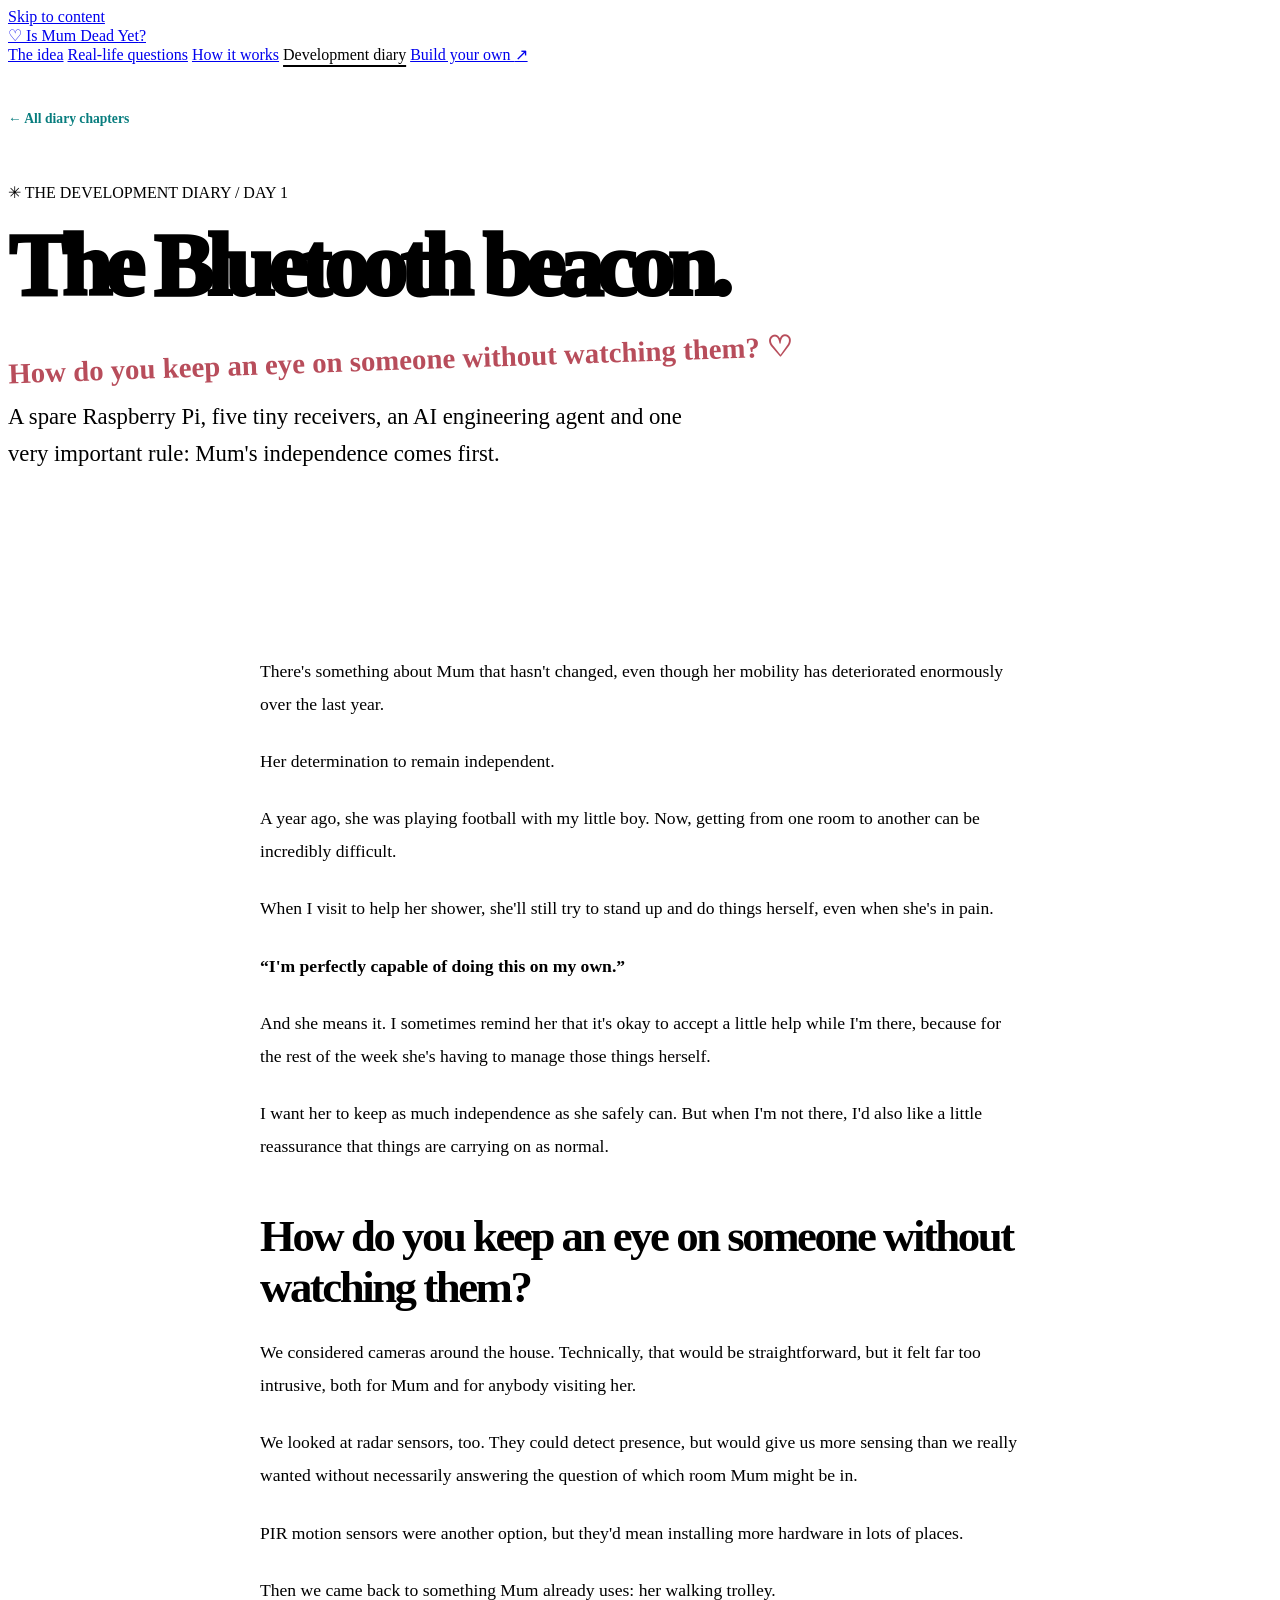
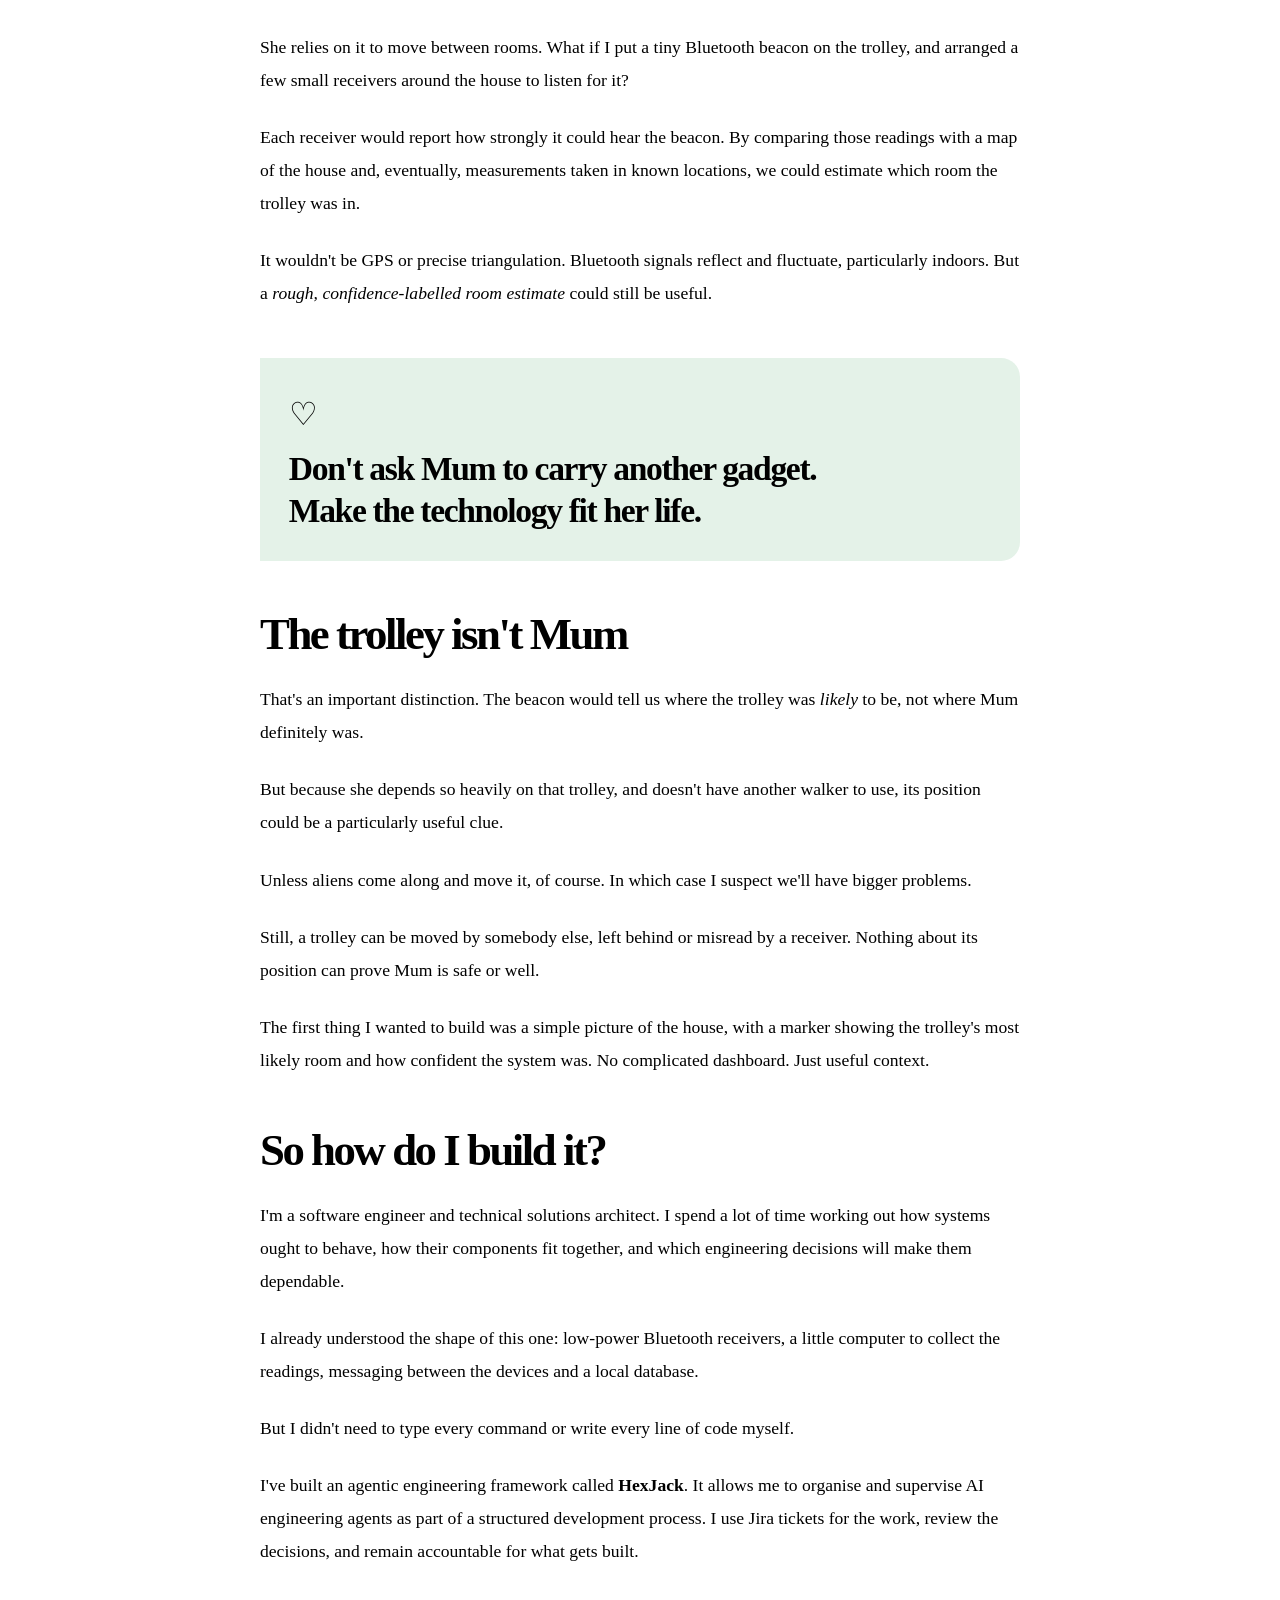
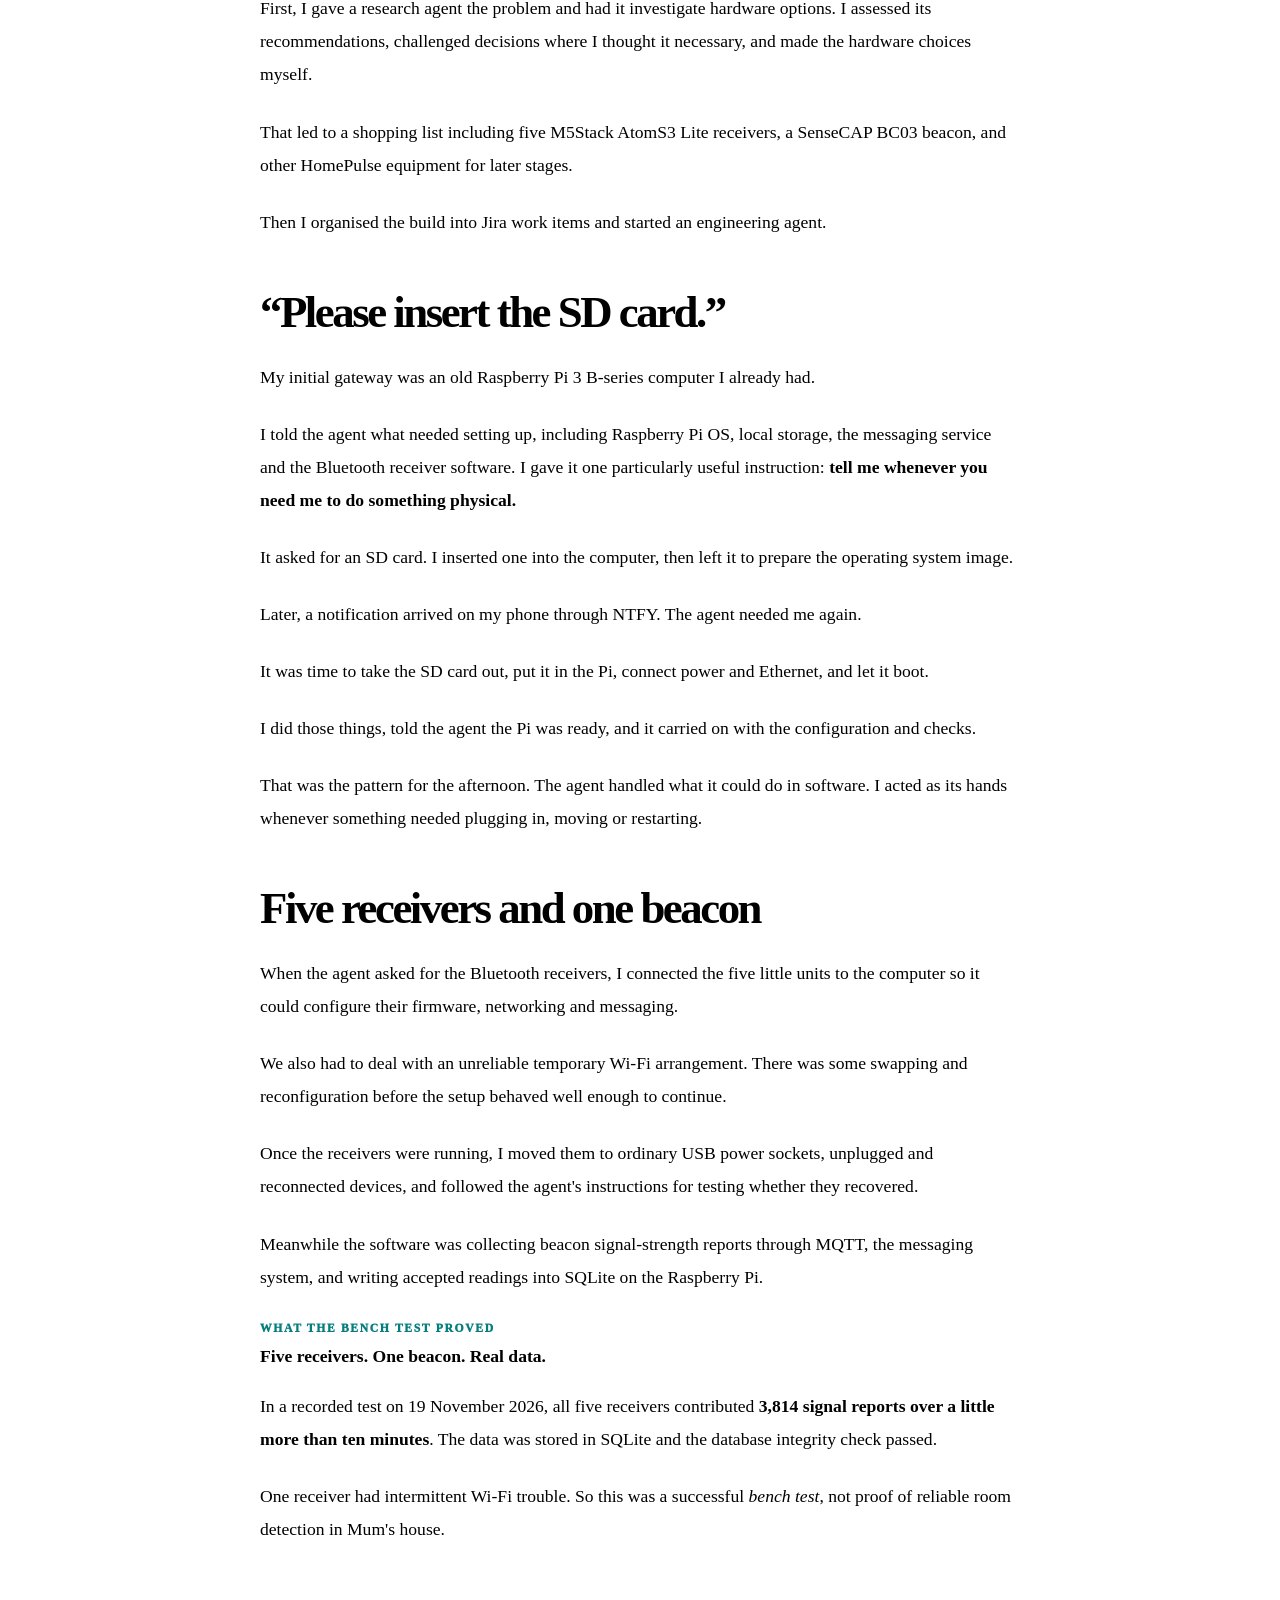
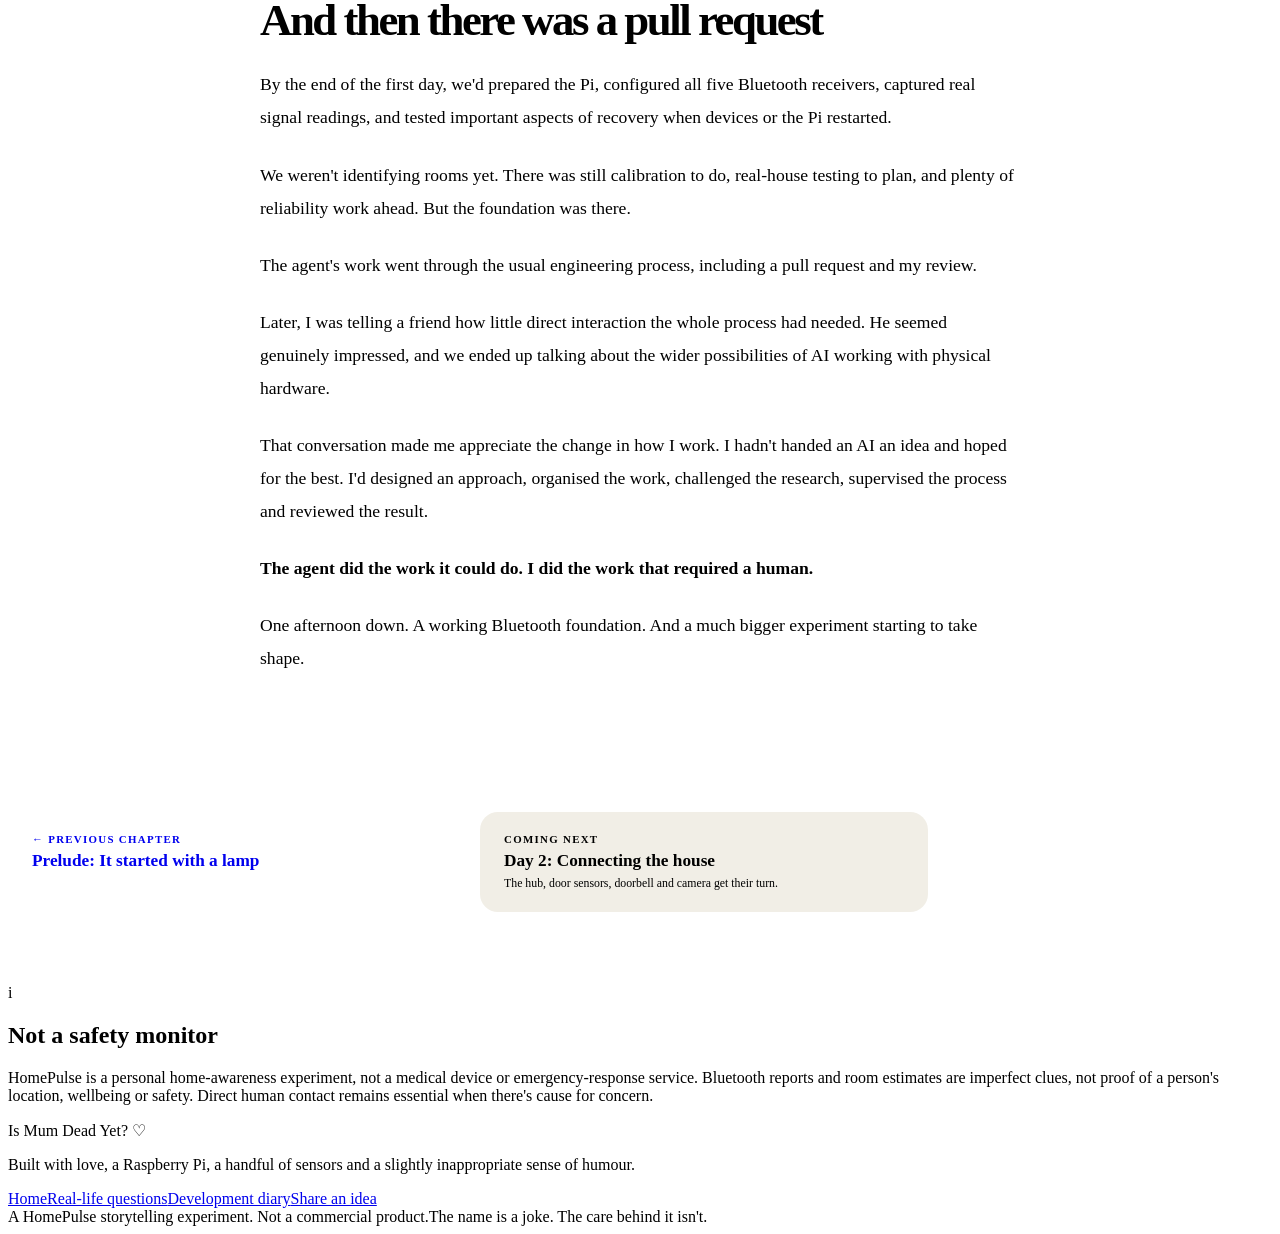
==== diary-day-1.html @ 17aeee11 "Publish Day 1 Bluetooth beacon development diary chapter" ====
<!doctype html>
<html lang="en-GB">
<head>
  <meta charset="utf-8">
  <meta name="viewport" content="width=device-width, initial-scale=1">
  <meta name="theme-color" content="#fff9ed">
  <meta name="description" content="Day 1 of the HomePulse development diary: choosing Bluetooth to respect Mum's independence, and using AI agents to bring five receivers and a Raspberry Pi to life.">
  <meta property="og:type" content="article">
  <meta property="og:title" content="Day 1: The Bluetooth beacon | Is Mum Dead Yet?">
  <meta property="og:description" content="From a trolley beacon and a spare Raspberry Pi to five receivers sharing real readings in one afternoon.">
  <link rel="icon" type="image/svg+xml" href="assets/favicon.svg">
  <link rel="stylesheet" href="styles.css">
  <link rel="stylesheet" href="questions.css">
  <link rel="stylesheet" href="diary.css">
  <title>Day 1: The Bluetooth beacon | Is Mum Dead Yet?</title>
</head>
<body>
  <a class="skip-link" href="#main">Skip to content</a>
  <header class="site-header"><div class="shell header-inner">
    <a class="wordmark" href="index.html" aria-label="Is Mum Dead Yet? home"><span class="pulse-mark" aria-hidden="true">♡</span> <span>Is Mum Dead Yet<span class="accent">?</span></span></a>
    <nav class="nav" aria-label="Main navigation">
      <a href="index.html#idea">The idea</a>
      <a href="questions.html">Real-life questions</a>
      <a href="index.html#how-it-works">How it works</a>
      <a href="diary.html" aria-current="page">Development diary</a>
      <a class="nav-pill" href="index.html#build">Build your own <span aria-hidden="true">↗</span></a>
    </nav>
  </div></header>
  <main id="main">
    <article>
      <header class="diary-article-hero"><div class="shell">
        <a class="diary-back" href="diary.html">← All diary chapters</a>
        <div class="eyebrow"><span class="sparkle" aria-hidden="true">✳</span> THE DEVELOPMENT DIARY / DAY 1</div>
        <h1>The Bluetooth <span>beacon.</span></h1>
        <p class="diary-handwritten handwritten">How do you keep an eye on someone without watching them? ♡</p>
        <p class="diary-article-lead">A spare Raspberry Pi, five tiny receivers, an AI engineering agent and one very important rule: Mum's independence comes first.</p>
      </div></header>

      <div class="diary-prose">
        <p>There's something about Mum that hasn't changed, even though her mobility has deteriorated enormously over the last year.</p>
        <p>Her determination to remain independent.</p>
        <p>A year ago, she was playing football with my little boy. Now, getting from one room to another can be incredibly difficult.</p>
        <p>When I visit to help her shower, she'll still try to stand up and do things herself, even when she's in pain.</p>
        <p><strong>“I'm perfectly capable of doing this on my own.”</strong></p>
        <p>And she means it. I sometimes remind her that it's okay to accept a little help while I'm there, because for the rest of the week she's having to manage those things herself.</p>
        <p>I want her to keep as much independence as she safely can. But when I'm not there, I'd also like a little reassurance that things are carrying on as normal.</p>

        <h2>How do you keep an eye on someone without watching them?</h2>
        <p>We considered cameras around the house. Technically, that would be straightforward, but it felt far too intrusive, both for Mum and for anybody visiting her.</p>
        <p>We looked at radar sensors, too. They could detect presence, but would give us more sensing than we really wanted without necessarily answering the question of which room Mum might be in.</p>
        <p>PIR motion sensors were another option, but they'd mean installing more hardware in lots of places.</p>
        <p>Then we came back to something Mum already uses: her walking trolley.</p>
        <p>She relies on it to move between rooms. What if I put a tiny Bluetooth beacon on the trolley, and arranged a few small receivers around the house to listen for it?</p>
        <p>Each receiver would report how strongly it could hear the beacon. By comparing those readings with a map of the house and, eventually, measurements taken in known locations, we could estimate which room the trolley was in.</p>
        <p>It wouldn't be GPS or precise triangulation. Bluetooth signals reflect and fluctuate, particularly indoors. But a <em>rough, confidence-labelled room estimate</em> could still be useful.</p>

        <aside class="diary-pullquote"><span aria-hidden="true">♡</span><p>Don't ask Mum to carry another gadget.<br><strong>Make the technology fit her life.</strong></p></aside>

        <h2>The trolley isn't Mum</h2>
        <p>That's an important distinction. The beacon would tell us where the trolley was <em>likely</em> to be, not where Mum definitely was.</p>
        <p>But because she depends so heavily on that trolley, and doesn't have another walker to use, its position could be a particularly useful clue.</p>
        <p>Unless aliens come along and move it, of course. In which case I suspect we'll have bigger problems.</p>
        <p>Still, a trolley can be moved by somebody else, left behind or misread by a receiver. Nothing about its position can prove Mum is safe or well.</p>
        <p>The first thing I wanted to build was a simple picture of the house, with a marker showing the trolley's most likely room and how confident the system was. No complicated dashboard. Just useful context.</p>

        <h2>So how do I build it?</h2>
        <p>I'm a software engineer and technical solutions architect. I spend a lot of time working out how systems ought to behave, how their components fit together, and which engineering decisions will make them dependable.</p>
        <p>I already understood the shape of this one: low-power Bluetooth receivers, a little computer to collect the readings, messaging between the devices and a local database.</p>
        <p>But I didn't need to type every command or write every line of code myself.</p>
        <p>I've built an agentic engineering framework called <strong>HexJack</strong>. It allows me to organise and supervise AI engineering agents as part of a structured development process. I use Jira tickets for the work, review the decisions, and remain accountable for what gets built.</p>
        <p>First, I gave a research agent the problem and had it investigate hardware options. I assessed its recommendations, challenged decisions where I thought it necessary, and made the hardware choices myself.</p>
        <p>That led to a shopping list including five M5Stack AtomS3 Lite receivers, a SenseCAP BC03 beacon, and other HomePulse equipment for later stages.</p>
        <p>Then I organised the build into Jira work items and started an engineering agent.</p>

        <h2>“Please insert the SD card.”</h2>
        <p>My initial gateway was an old Raspberry Pi 3 B-series computer I already had.</p>
        <p>I told the agent what needed setting up, including Raspberry Pi OS, local storage, the messaging service and the Bluetooth receiver software. I gave it one particularly useful instruction: <strong>tell me whenever you need me to do something physical.</strong></p>
        <p>It asked for an SD card. I inserted one into the computer, then left it to prepare the operating system image.</p>
        <p>Later, a notification arrived on my phone through NTFY. The agent needed me again.</p>
        <p>It was time to take the SD card out, put it in the Pi, connect power and Ethernet, and let it boot.</p>
        <p>I did those things, told the agent the Pi was ready, and it carried on with the configuration and checks.</p>
        <p>That was the pattern for the afternoon. The agent handled what it could do in software. I acted as its hands whenever something needed plugging in, moving or restarting.</p>

        <h2>Five receivers and one beacon</h2>
        <p>When the agent asked for the Bluetooth receivers, I connected the five little units to the computer so it could configure their firmware, networking and messaging.</p>
        <p>We also had to deal with an unreliable temporary Wi-Fi arrangement. There was some swapping and reconfiguration before the setup behaved well enough to continue.</p>
        <p>Once the receivers were running, I moved them to ordinary USB power sockets, unplugged and reconnected devices, and followed the agent's instructions for testing whether they recovered.</p>
        <p>Meanwhile the software was collecting beacon signal-strength reports through MQTT, the messaging system, and writing accepted readings into SQLite on the Raspberry Pi.</p>

        <aside class="diary-milestone" aria-label="Day 1 bench result">
          <span class="diary-chapter">WHAT THE BENCH TEST PROVED</span>
          <strong>Five receivers. One beacon. Real data.</strong>
          <p>In a recorded test on 19 November 2026, all five receivers contributed <strong>3,814 signal reports over a little more than ten minutes</strong>. The data was stored in SQLite and the database integrity check passed.</p>
          <p>One receiver had intermittent Wi-Fi trouble. So this was a successful <em>bench test</em>, not proof of reliable room detection in Mum's house.</p>
        </aside>

        <h2>And then there was a pull request</h2>
        <p>By the end of the first day, we'd prepared the Pi, configured all five Bluetooth receivers, captured real signal readings, and tested important aspects of recovery when devices or the Pi restarted.</p>
        <p>We weren't identifying rooms yet. There was still calibration to do, real-house testing to plan, and plenty of reliability work ahead. But the foundation was there.</p>
        <p>The agent's work went through the usual engineering process, including a pull request and my review.</p>
        <p>Later, I was telling a friend how little direct interaction the whole process had needed. He seemed genuinely impressed, and we ended up talking about the wider possibilities of AI working with physical hardware.</p>
        <p>That conversation made me appreciate the change in how I work. I hadn't handed an AI an idea and hoped for the best. I'd designed an approach, organised the work, challenged the research, supervised the process and reviewed the result.</p>
        <p><strong>The agent did the work it could do. I did the work that required a human.</strong></p>
        <p>One afternoon down. A working Bluetooth foundation. And a much bigger experiment starting to take shape.</p>
      </div>

      <nav class="diary-chapter-nav shell" aria-label="Diary chapter navigation">
        <a class="diary-chapter-link" href="diary-prelude.html"><span>← PREVIOUS CHAPTER</span><strong>Prelude: It started with a lamp</strong></a>
        <div class="diary-chapter-soon"><span>COMING NEXT</span><strong>Day 2: Connecting the house</strong><small>The hub, door sensors, doorbell and camera get their turn.</small></div>
      </nav>
    </article>
    <section class="section disclaimer-section"><div class="shell disclaimer"><div class="disclaimer-icon" aria-hidden="true">i</div><div><h2>Not a safety monitor</h2><p>HomePulse is a personal home-awareness experiment, not a medical device or emergency-response service. Bluetooth reports and room estimates are imperfect clues, not proof of a person's location, wellbeing or safety. Direct human contact remains essential when there's cause for concern.</p></div></div></section>
  </main>
  <footer class="footer"><div class="shell footer-grid">
    <div><div class="footer-title">Is Mum Dead Yet<span>?</span> <span aria-hidden="true">♡</span></div><p>Built with love, a Raspberry Pi, a handful of sensors and a slightly inappropriate sense of humour.</p></div>
    <div class="footer-links"><a href="index.html">Home</a><a href="questions.html">Real-life questions</a><a href="diary.html">Development diary</a><a href="https://github.com/is-mum-dead-yet/is-mum-dead-yet.github.io/issues">Share an idea</a></div>
  </div><div class="shell footer-bottom"><span>A HomePulse storytelling experiment. Not a commercial product.</span><span>The name is a joke. The care behind it isn't.</span></div></footer>
</body>
</html>
---- diary.css ----
/* Development diary: companion styling in the existing HomePulse palette. */
.nav [aria-current="page"]{color:var(--teal);text-decoration:underline;text-decoration-thickness:2px;text-underline-offset:5px}
.diary-hero{background:radial-gradient(circle at 82% 30%,#fce0d8 0,transparent 42%),var(--cream);padding:95px 0 100px}
.diary-hero-grid{display:grid;grid-template-columns:minmax(0,1.4fr) minmax(240px,.6fr);gap:clamp(2rem,5vw,5rem);align-items:center}
.diary-hero h1,.diary-article-hero h1{font-size:clamp(3.3rem,7vw,6.6rem);line-height:1;letter-spacing:-.075em;margin:1.2rem 0 1.4rem;font-weight:1000}
.diary-hero h1 span,.diary-article-hero h1 span{color:var(--red)}
.diary-handwritten{color:#b84d5b;font-weight:800;font-size:clamp(1.18rem,2.5vw,1.8rem);transform:rotate(-2deg);margin-bottom:1.6rem}
.diary-hero p:not(.diary-handwritten){max-width:790px}
.diary-lead{font-size:1.17rem;line-height:1.7}
.diary-hero-note{padding:2.8rem 2.1rem;border-radius:34px;background:#e5f3e7;border:3px solid var(--navy);box-shadow:11px 13px 0 #c8ddcb;transform:rotate(3deg);text-align:center}
.diary-hero-note>span{display:block;color:var(--red);font-size:4rem;line-height:1}
.diary-hero-note strong{display:block;font-size:clamp(1.5rem,2.4vw,2.15rem);letter-spacing:-.045em;line-height:1.15;margin:1rem 0}
.diary-hero-note small{font-size:.83rem;color:var(--muted)}
.diary-index{background:var(--paper)}
.diary-index-grid{display:grid;grid-template-columns:minmax(250px,.8fr) minmax(0,1.2fr);gap:clamp(2rem,6vw,6rem)}
.diary-index-grid h2{font-size:clamp(2.5rem,4vw,4.1rem)}
.diary-index-grid h2 em,.diary-closing h2 em{color:var(--teal)}
.diary-index-grid>div:first-child p{color:var(--muted)}
.diary-timeline ol{list-style:none;padding:0;margin:0 0 1rem;border-left:3px dashed #b6dcd3}
.diary-entry{position:relative;margin:0 0 1.4rem 1.5rem}
.diary-entry:before{content:"";position:absolute;left:-2.23rem;top:1.8rem;border:5px solid var(--paper);background:var(--red);height:15px;width:15px;border-radius:50%}
.diary-entry>a,.diary-entry>div{display:block;text-decoration:none;padding:1.9rem 2rem;border:2px solid #e8e5dc;border-radius:22px;background:white;box-shadow:6px 7px 0 #daeae2}
.diary-entry>a:hover,.diary-entry>a:focus-visible{border-color:var(--teal);box-shadow:7px 8px 0 #bee4dc}
.diary-chapter{display:block;color:#087d7e;font-size:.73rem;letter-spacing:.14em;font-weight:950}
.diary-entry h3{font-size:1.7rem;letter-spacing:-.045em;margin:.5rem 0;line-height:1.2}
.diary-entry h3 span{font-size:1.15rem;color:var(--red)}
.diary-entry p{font-size:.91rem;color:var(--muted);margin:0}
.diary-read{display:inline-block;margin-top:1.3rem;font-weight:850;color:#087d7e;font-size:.83rem}
.diary-upcoming{opacity:.77}
.diary-upcoming:before{background:#a8bac2}
.diary-coming{font-size:.62rem;letter-spacing:.09em;margin-left:.55rem;color:var(--muted);background:#edf0ec;border-radius:50px;padding:.24rem .45rem}
.diary-footnote{font-size:.78rem;color:var(--muted)}
.diary-closing{background:#e5f1ea;text-align:center}
.diary-closing-inner{max-width:790px}
.diary-closing h2{font-size:clamp(2.25rem,4.5vw,4rem)}
.diary-closing p{margin-bottom:2rem}
.diary-article-hero{background:radial-gradient(circle at 80% 45%,#fbe2d7 0,transparent 48%),var(--cream);padding:45px 0 78px}
.diary-article-hero>.shell{max-width:940px}
.diary-back{display:inline-block;color:#087d7e;font-size:.85rem;font-weight:850;margin:0 0 3.5rem;text-decoration:none}
.diary-back:hover{text-decoration:underline}
.diary-article-hero h1{max-width:850px;margin-bottom:1.45rem}
.diary-article-lead{font-size:clamp(1.15rem,2vw,1.42rem);line-height:1.6;max-width:690px}
.diary-prose{max-width:760px;margin:0 auto;padding:65px 25px 25px;font-size:1.1rem;line-height:1.88}
.diary-prose p{margin-bottom:1.5rem}
.diary-prose h2{font-size:clamp(1.9rem,3.5vw,3rem);letter-spacing:-.055em;line-height:1.15;margin:3rem 0 1.4rem}
.diary-pullquote{background:#e4f2e8;border-left:6px solid var(--teal);padding:1.65rem 1.8rem;margin:3rem 0;border-radius:0 19px 19px 0}
.diary-pullquote>span{font-size:2rem;color:var(--red)}
.diary-pullquote p{font-size:clamp(1.4rem,3vw,2.1rem);font-weight:800;line-height:1.25;letter-spacing:-.04em;margin:.2rem 0}
.diary-chapter-nav{display:flex;justify-content:space-between;gap:1.5rem;max-width:920px;padding:2.5rem 0 4.5rem;margin-top:3rem;border-top:1px solid var(--line)}
.diary-chapter-link,.diary-chapter-soon{flex:1;display:flex;flex-direction:column;gap:.35rem;border-radius:18px;padding:1.3rem 1.5rem}
.diary-chapter-link{border:2px solid var(--teal);text-decoration:none}
.diary-chapter-link:hover,.diary-chapter-link:focus-visible{background:#e4f3e8}
.diary-chapter-soon{background:#f1eee6;color:var(--muted)}
.diary-chapter-link span,.diary-chapter-soon span{font-size:.68rem;font-weight:900;letter-spacing:.12em}
.diary-chapter-link strong,.diary-chapter-soon strong{font-size:1.08rem}
.diary-chapter-soon small{font-size:.74rem}
@media(max-width:900px){.diary-hero-grid,.diary-index-grid{grid-template-columns:1fr}.diary-hero-note{max-width:400px;transform:rotate(1deg)}}
@media(max-width:640px){.diary-hero{padding:60px 0 72px}.diary-hero h1,.diary-article-hero h1{font-size:clamp(3rem,11vw,4.7rem)}.diary-hero-note{padding:2rem}.diary-entry>a,.diary-entry>div{padding:1.45rem}.diary-entry h3{font-size:1.4rem}.diary-article-hero{padding:28px 0 58px}.diary-back{margin-bottom:2.3rem}.diary-prose{font-size:1rem;padding-top:40px}.diary-chapter-nav{flex-direction:column;padding-bottom:3.2rem}}
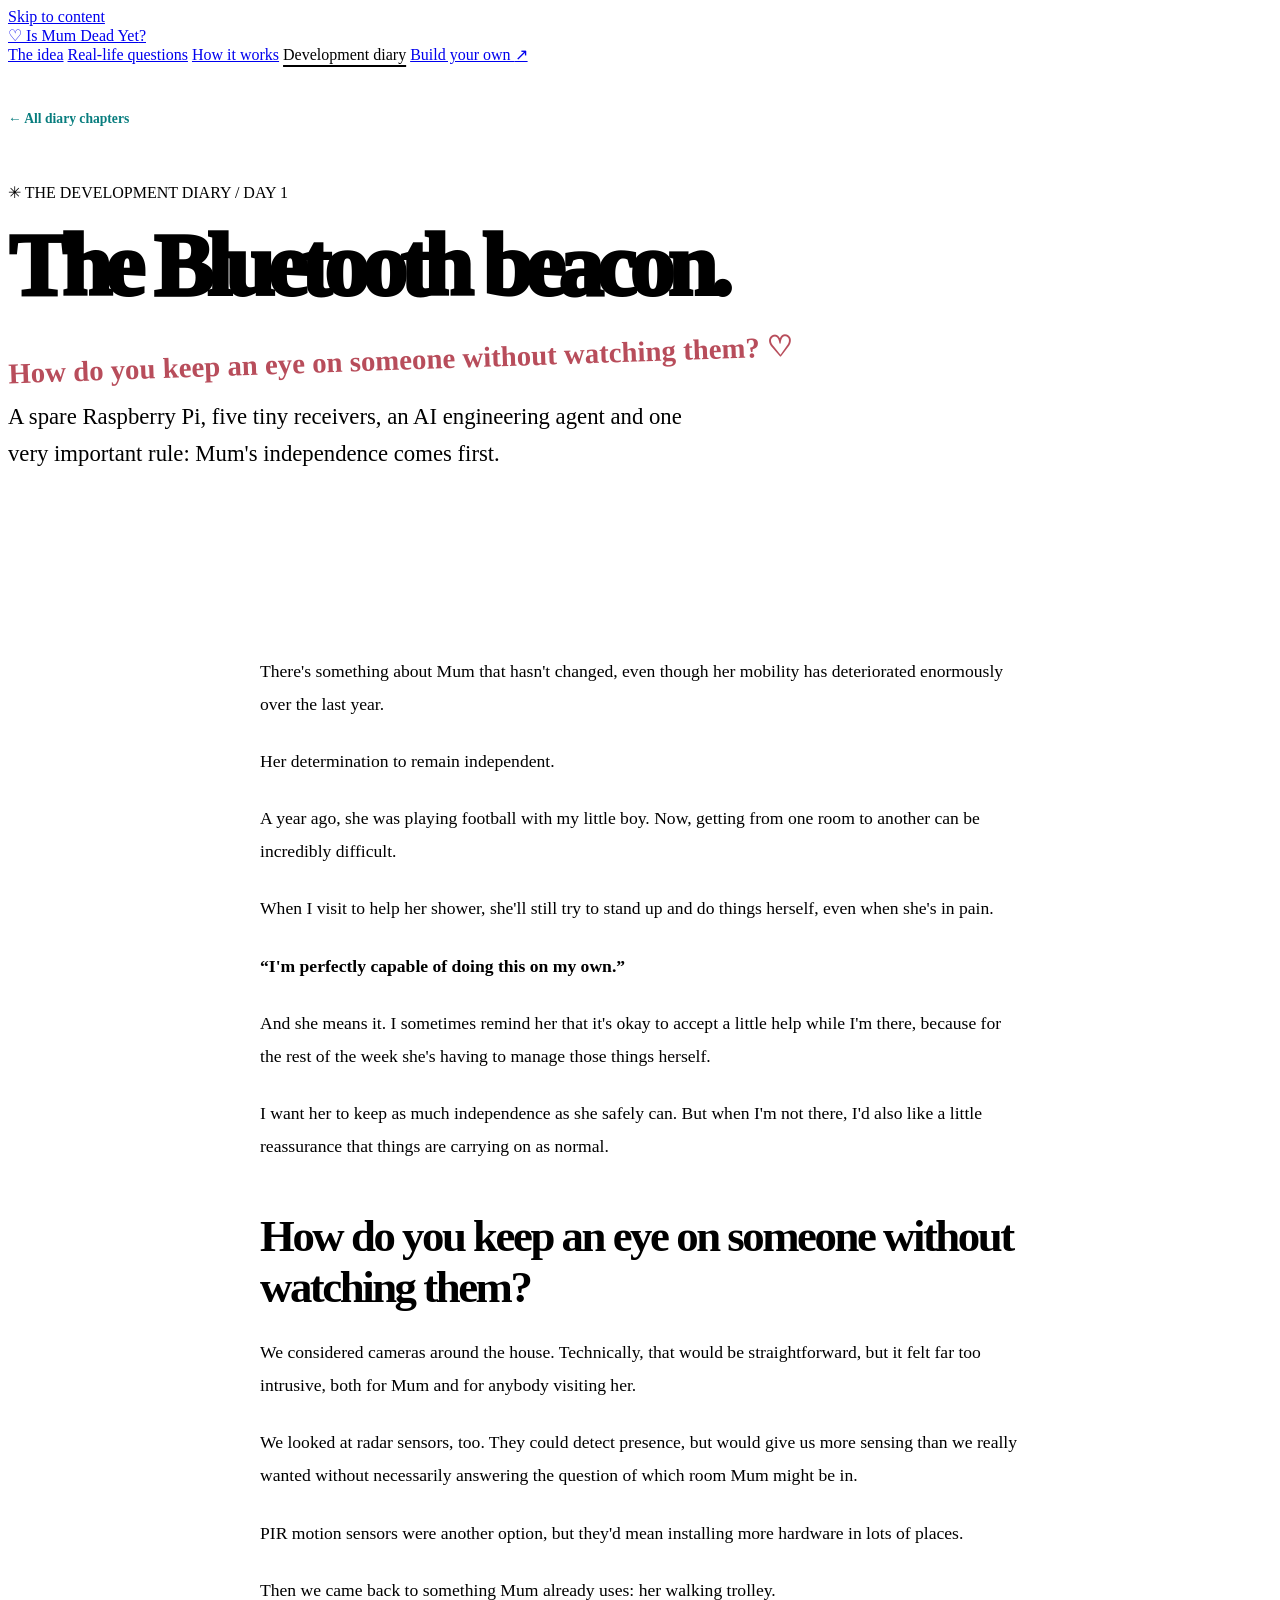
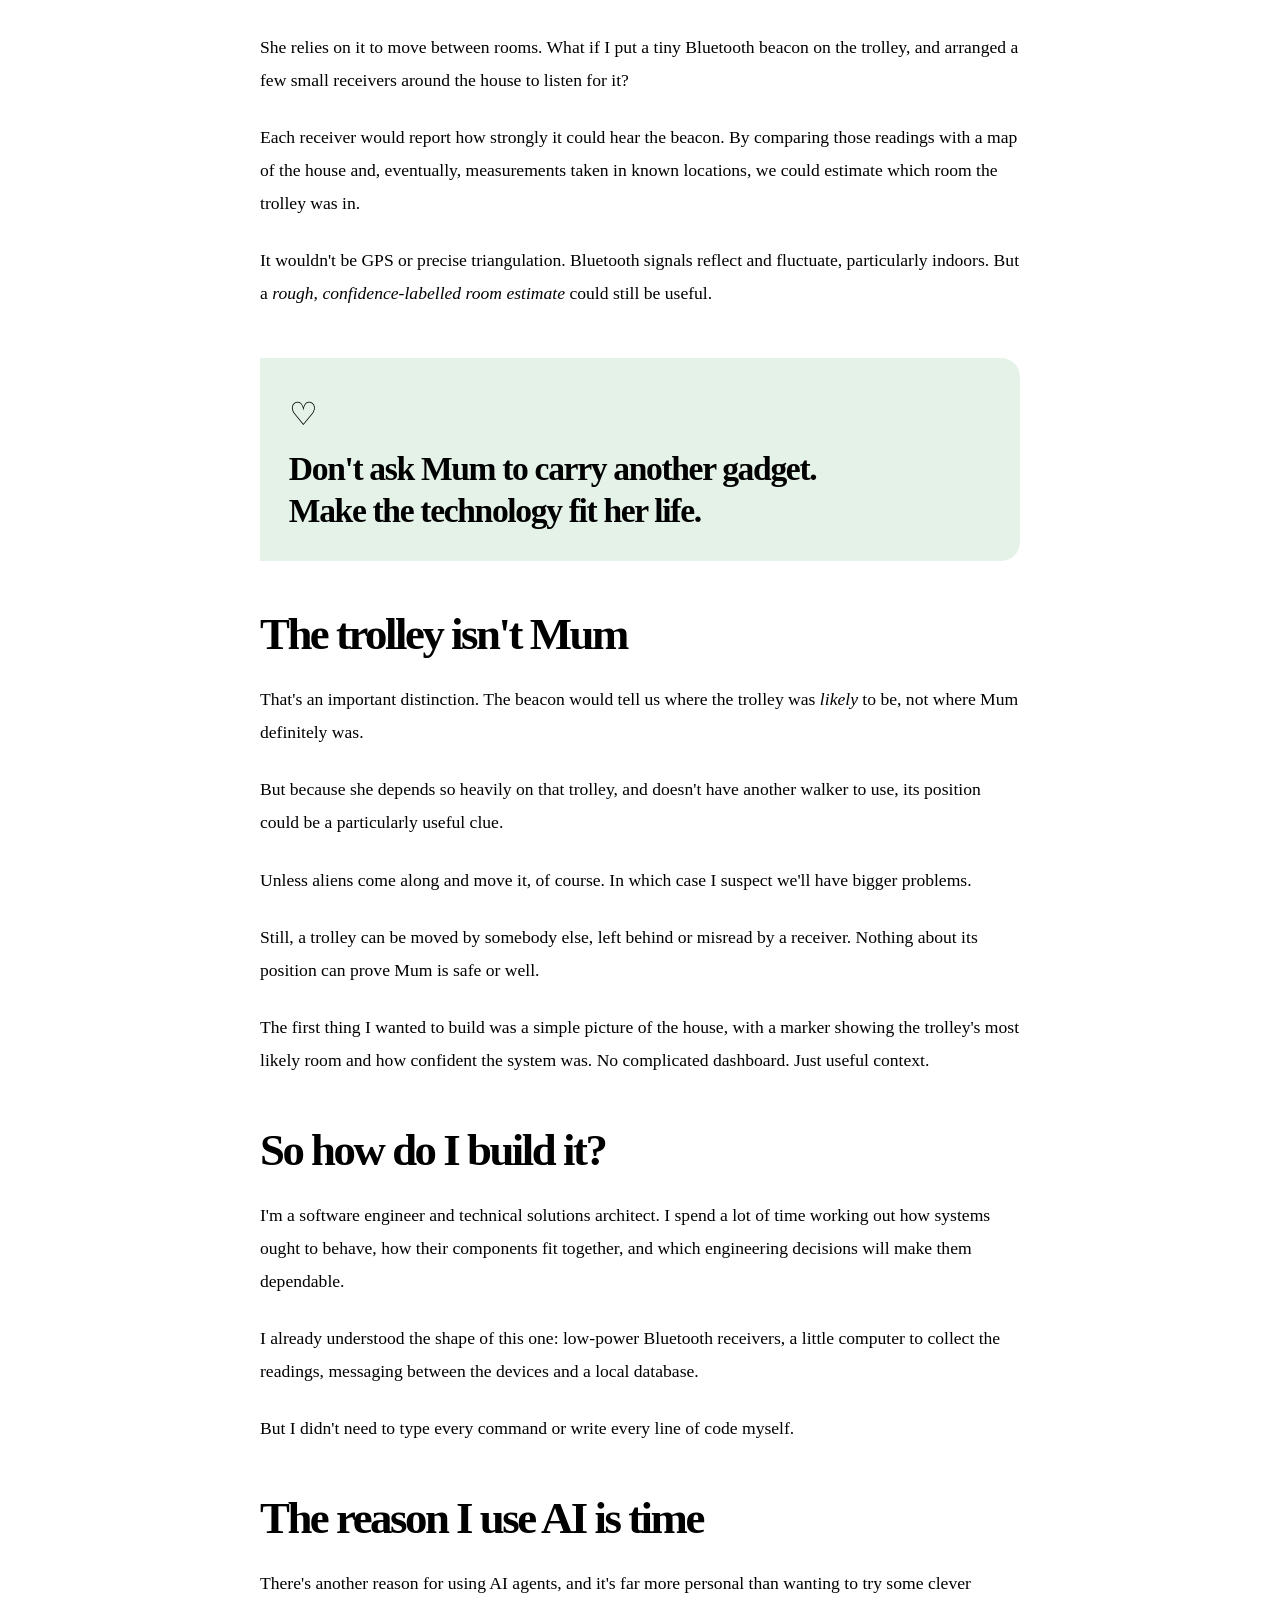
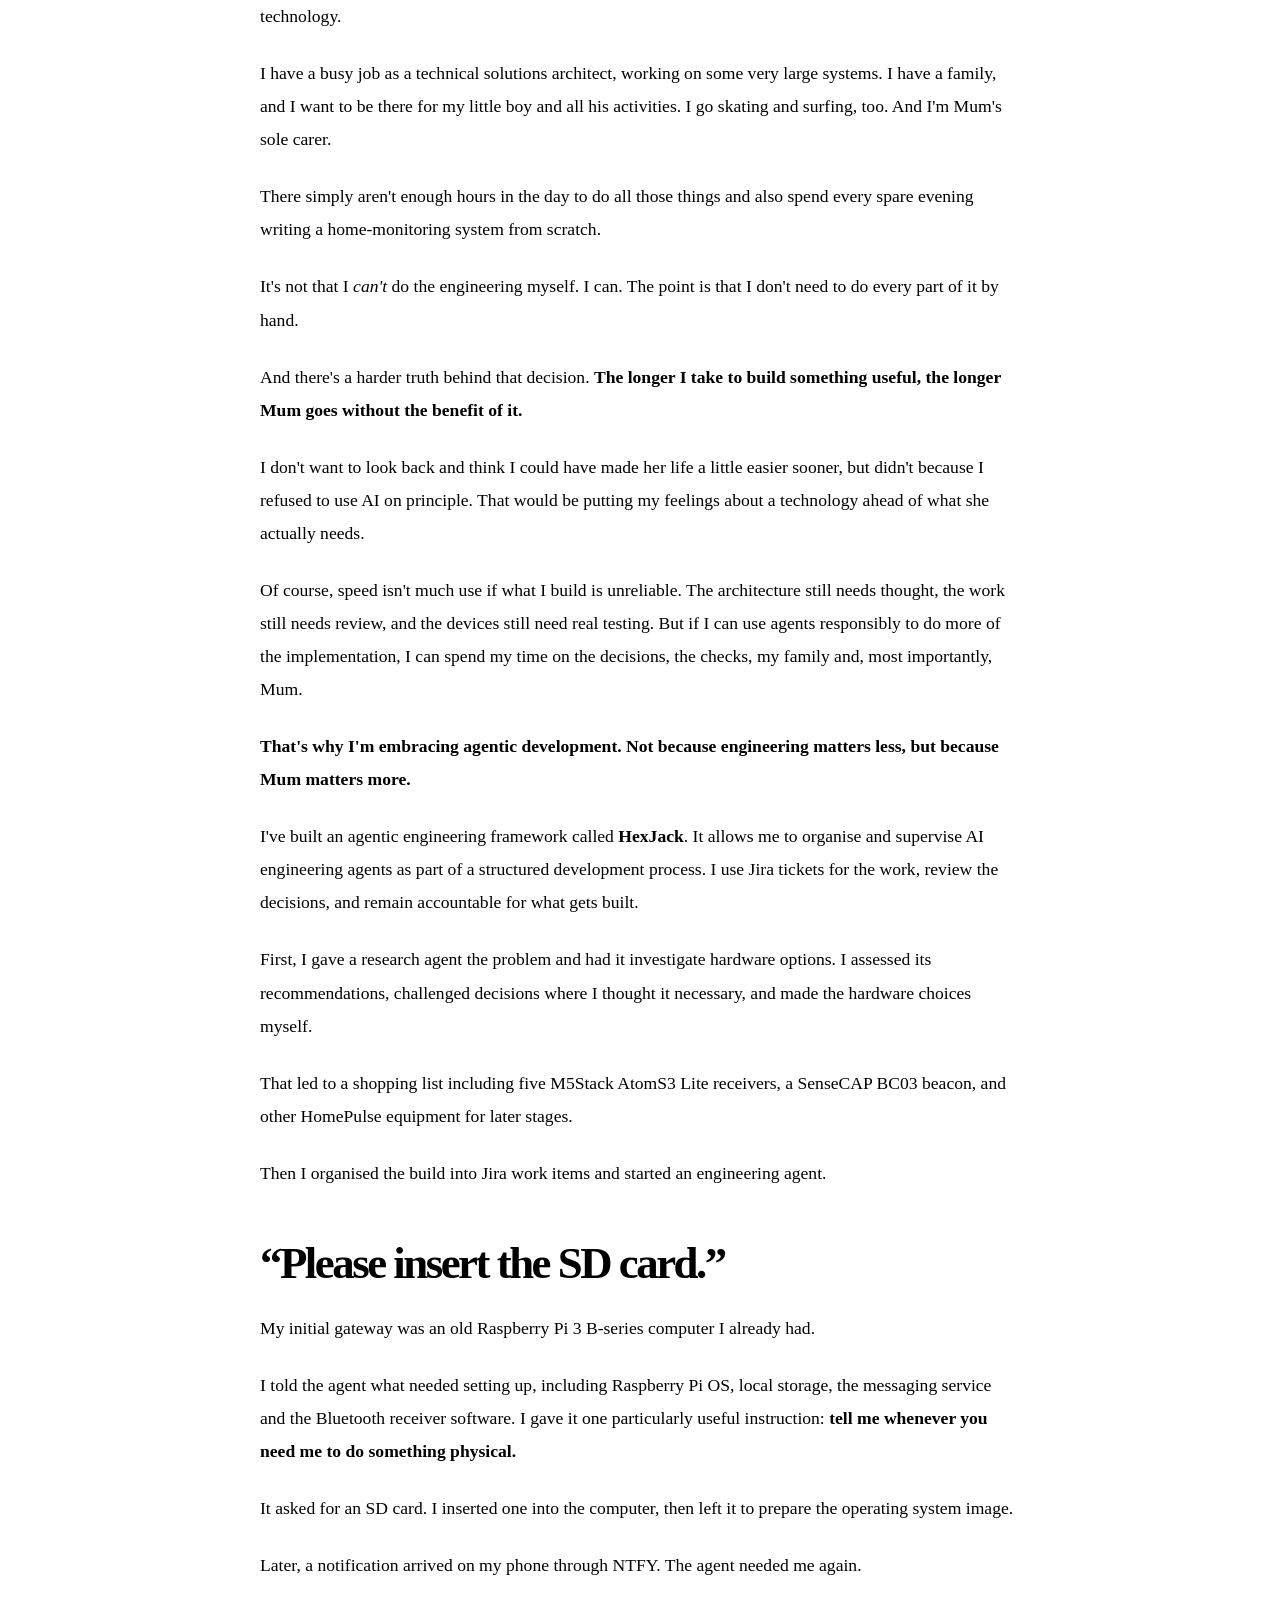
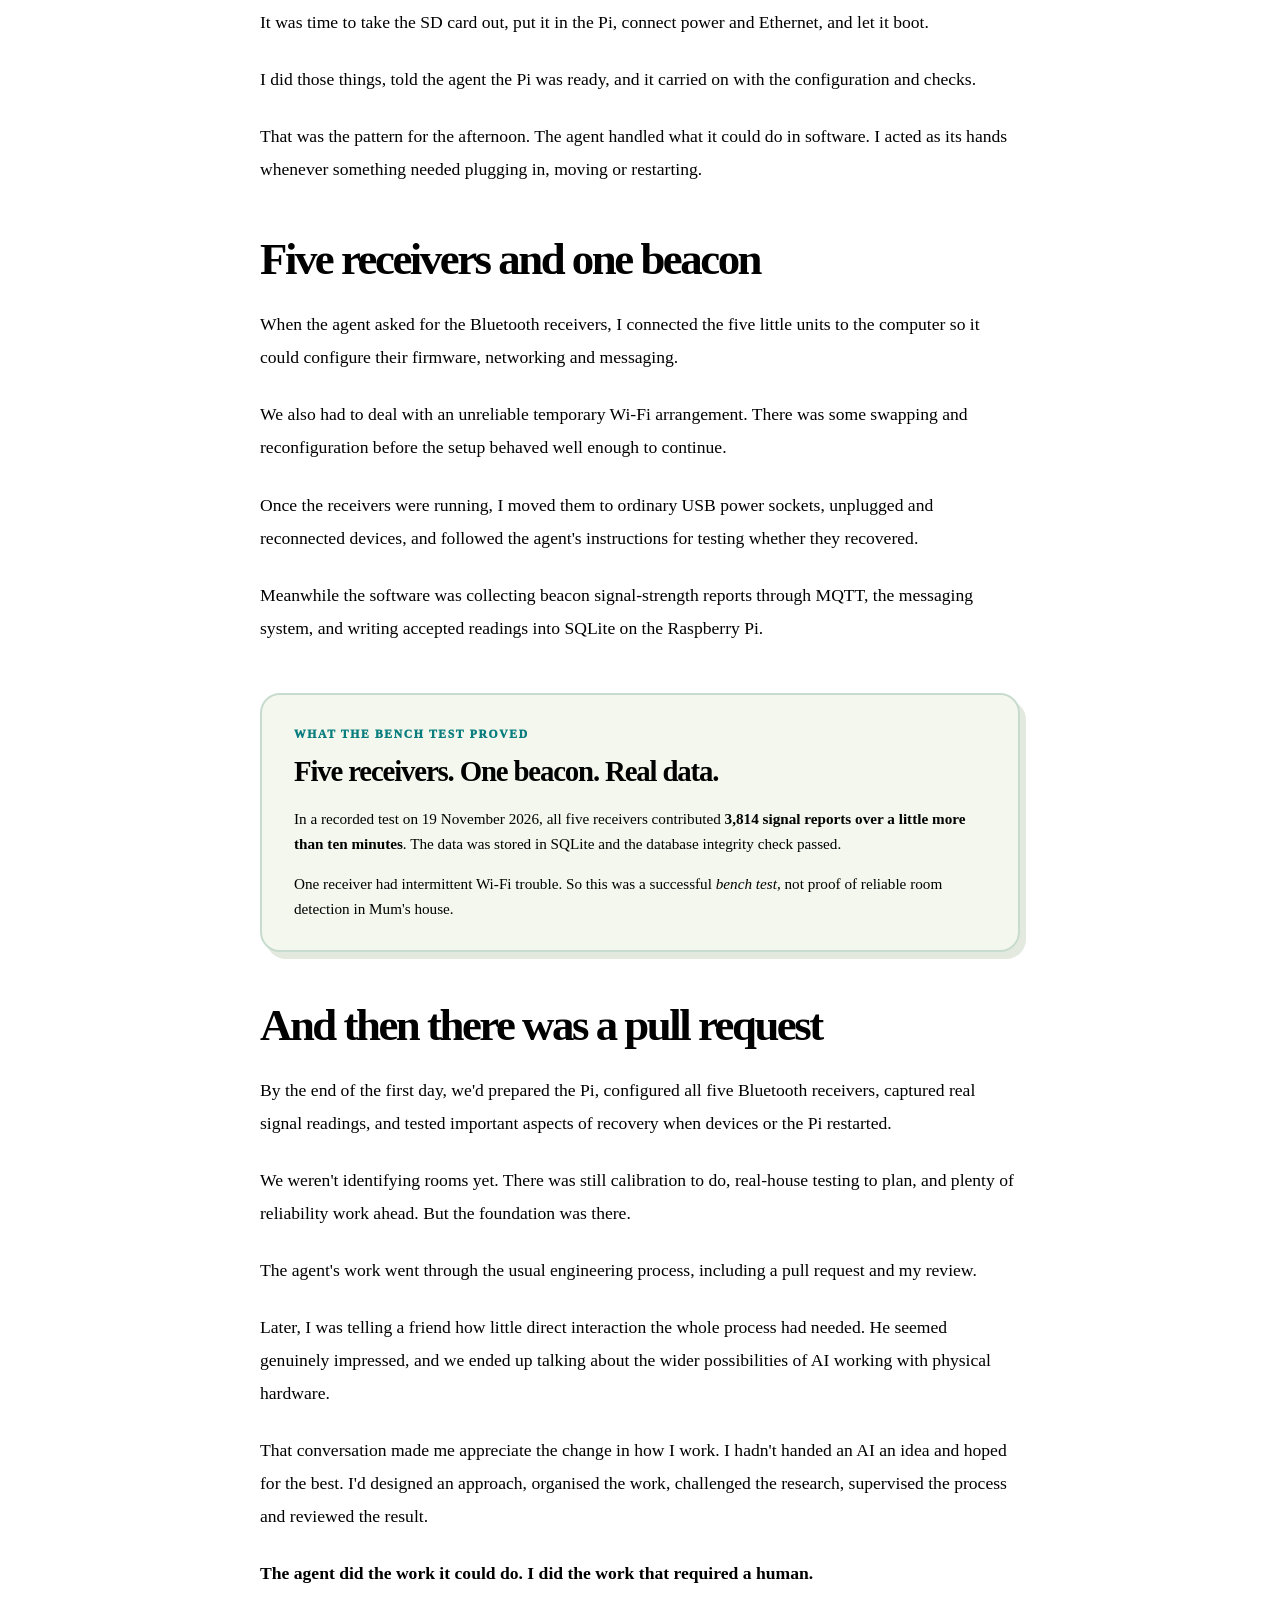
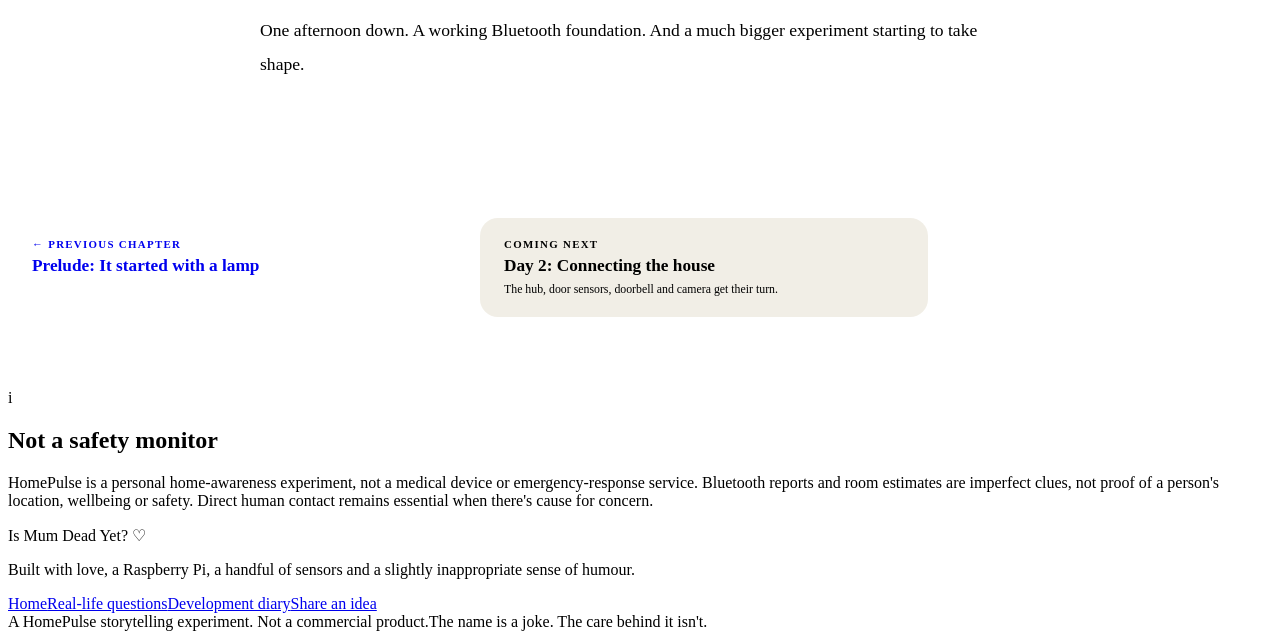
==== commit 5dd3d121: "Explain why time and Mum's needs drive the use of AI agents" ====
--- a/diary-day-1.html
+++ b/diary-day-1.html
@@ -67,6 +67,17 @@
         <p>I'm a software engineer and technical solutions architect. I spend a lot of time working out how systems ought to behave, how their components fit together, and which engineering decisions will make them dependable.</p>
         <p>I already understood the shape of this one: low-power Bluetooth receivers, a little computer to collect the readings, messaging between the devices and a local database.</p>
         <p>But I didn't need to type every command or write every line of code myself.</p>
+
+        <h2>The reason I use AI is time</h2>
+        <p>There's another reason for using AI agents, and it's far more personal than wanting to try some clever technology.</p>
+        <p>I have a busy job as a technical solutions architect, working on some very large systems. I have a family, and I want to be there for my little boy and all his activities. I go skating and surfing, too. And I'm Mum's sole carer.</p>
+        <p>There simply aren't enough hours in the day to do all those things and also spend every spare evening writing a home-monitoring system from scratch.</p>
+        <p>It's not that I <em>can't</em> do the engineering myself. I can. The point is that I don't need to do every part of it by hand.</p>
+        <p>And there's a harder truth behind that decision. <strong>The longer I take to build something useful, the longer Mum goes without the benefit of it.</strong></p>
+        <p>I don't want to look back and think I could have made her life a little easier sooner, but didn't because I refused to use AI on principle. That would be putting my feelings about a technology ahead of what she actually needs.</p>
+        <p>Of course, speed isn't much use if what I build is unreliable. The architecture still needs thought, the work still needs review, and the devices still need real testing. But if I can use agents responsibly to do more of the implementation, I can spend my time on the decisions, the checks, my family and, most importantly, Mum.</p>
+        <p><strong>That's why I'm embracing agentic development. Not because engineering matters less, but because Mum matters more.</strong></p>
+
         <p>I've built an agentic engineering framework called <strong>HexJack</strong>. It allows me to organise and supervise AI engineering agents as part of a structured development process. I use Jira tickets for the work, review the decisions, and remain accountable for what gets built.</p>
         <p>First, I gave a research agent the problem and had it investigate hardware options. I assessed its recommendations, challenged decisions where I thought it necessary, and made the hardware choices myself.</p>
         <p>That led to a shopping list including five M5Stack AtomS3 Lite receivers, a SenseCAP BC03 beacon, and other HomePulse equipment for later stages.</p>
--- a/diary.css
+++ b/diary.css
@@ -56,3 +56,10 @@
 .diary-chapter-soon small{font-size:.74rem}
 @media(max-width:900px){.diary-hero-grid,.diary-index-grid{grid-template-columns:1fr}.diary-hero-note{max-width:400px;transform:rotate(1deg)}}
 @media(max-width:640px){.diary-hero{padding:60px 0 72px}.diary-hero h1,.diary-article-hero h1{font-size:clamp(3rem,11vw,4.7rem)}.diary-hero-note{padding:2rem}.diary-entry>a,.diary-entry>div{padding:1.45rem}.diary-entry h3{font-size:1.4rem}.diary-article-hero{padding:28px 0 58px}.diary-back{margin-bottom:2.3rem}.diary-prose{font-size:1rem;padding-top:40px}.diary-chapter-nav{flex-direction:column;padding-bottom:3.2rem}}
+
+/* Diary milestone: an evidence-led result without overstating deployment. */
+.diary-milestone{margin:3rem 0;padding:1.8rem 2rem;background:#f4f7ed;border:2px solid #c7dccf;border-radius:20px;box-shadow:6px 7px 0 #e3e9de}
+.diary-milestone>strong{display:block;font-size:clamp(1.25rem,2.6vw,1.8rem);letter-spacing:-.04em;line-height:1.25;margin:.5rem 0 1rem}
+.diary-milestone p{font-size:.95rem;line-height:1.65;margin-bottom:.75rem}
+.diary-milestone p:last-child{margin-bottom:0}
+@media(max-width:640px){.diary-milestone{padding:1.3rem 1.15rem}}
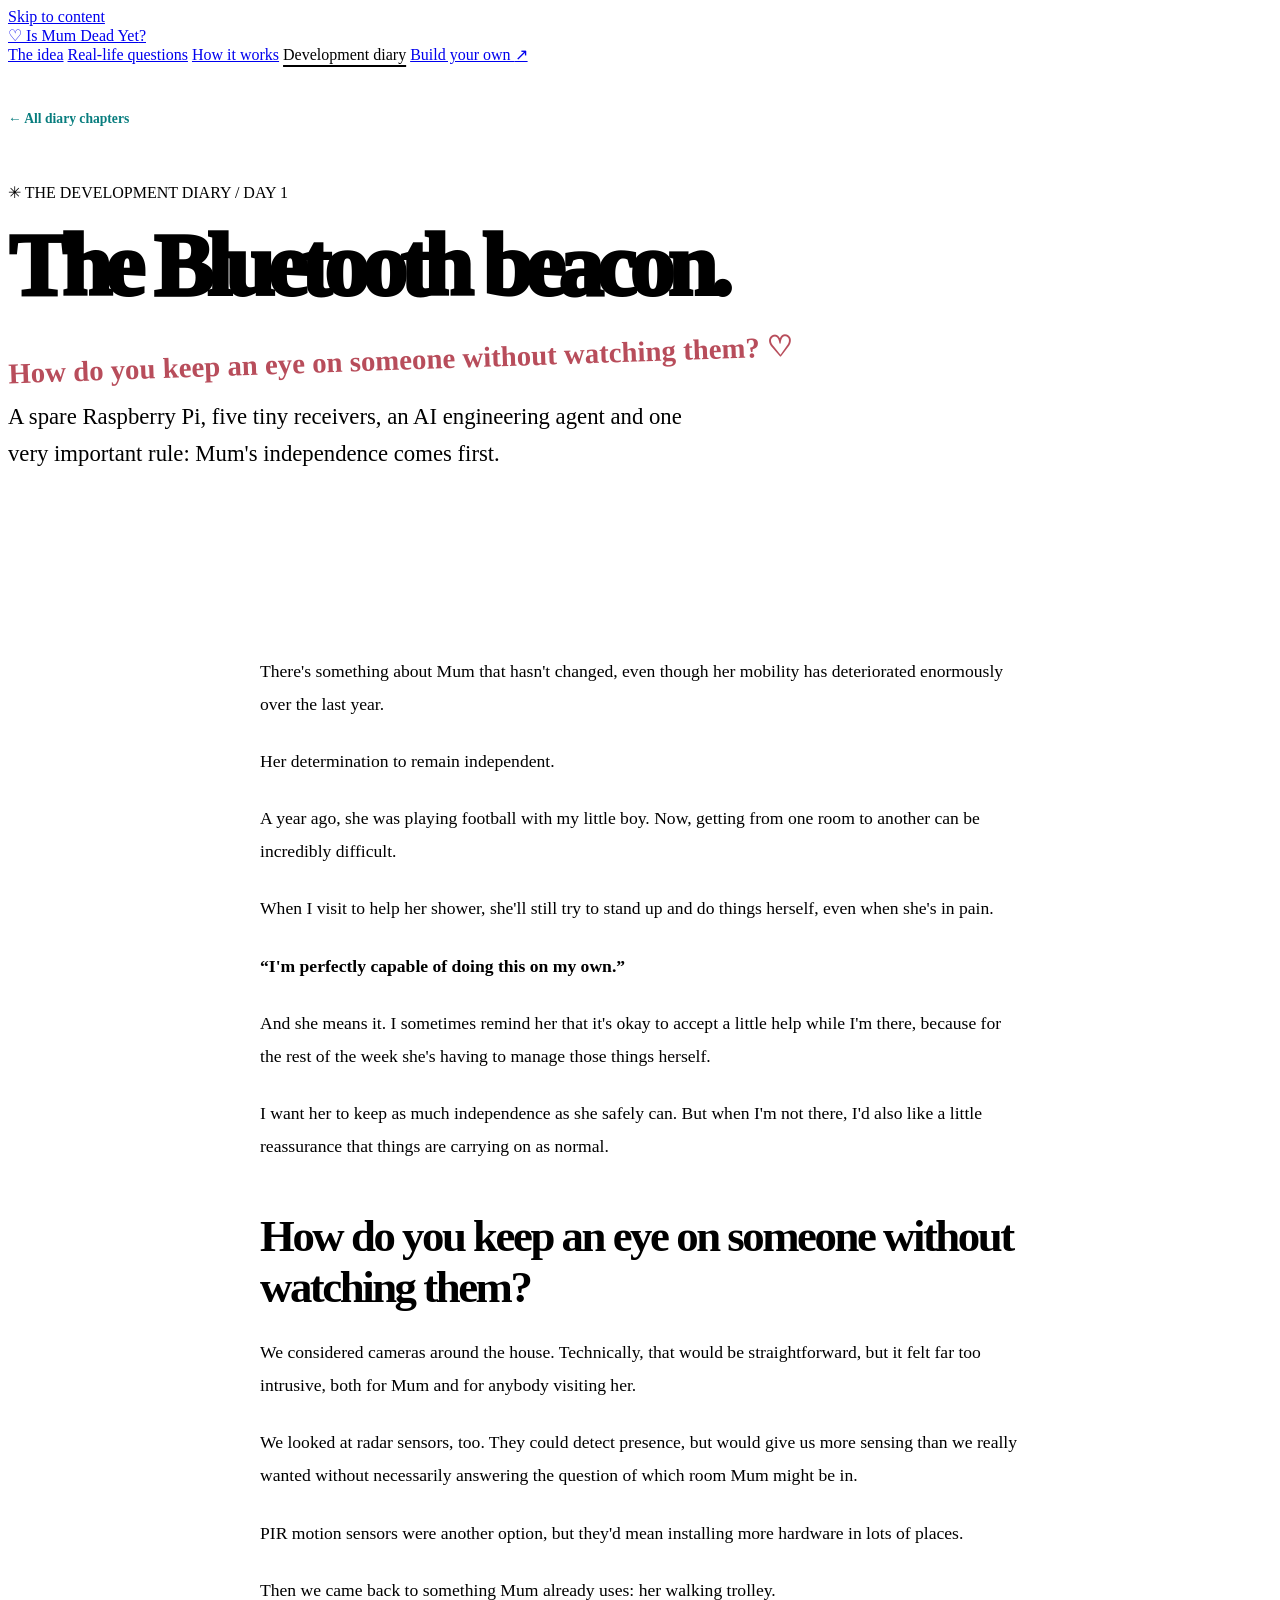
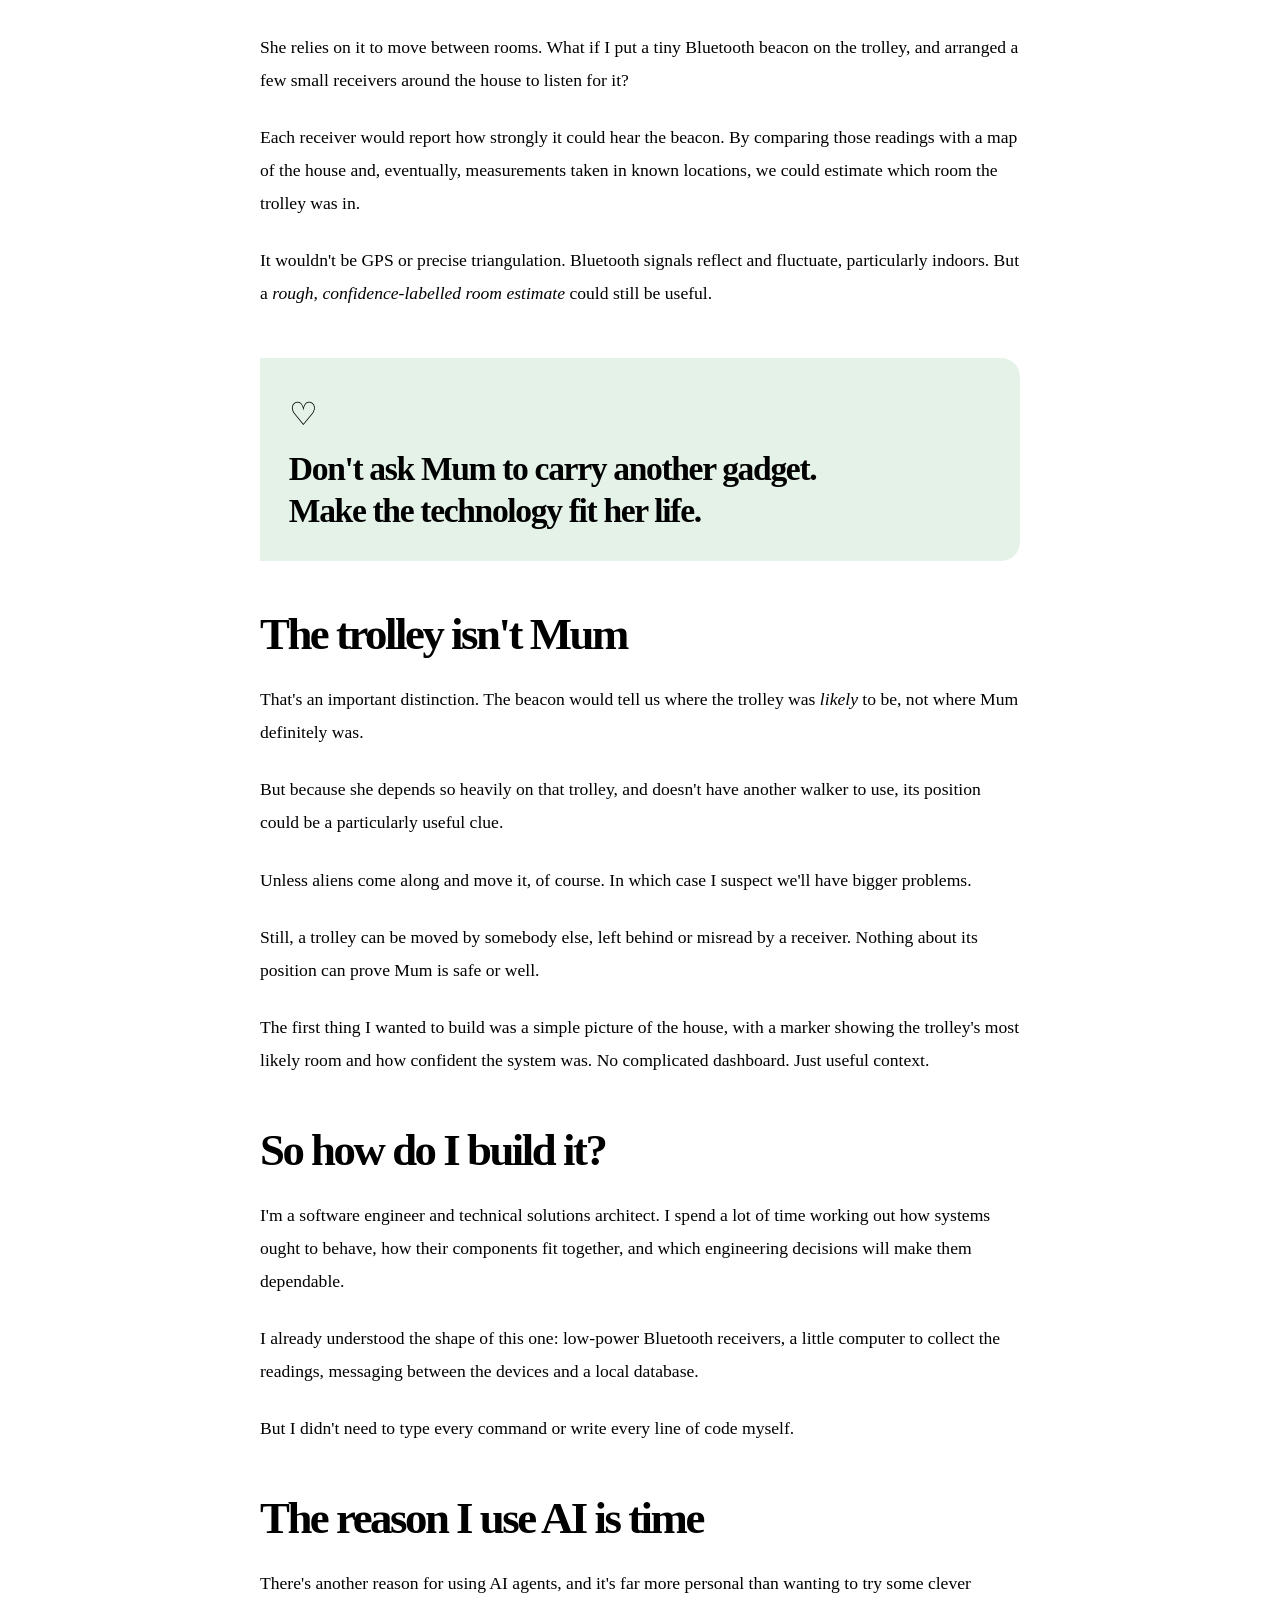
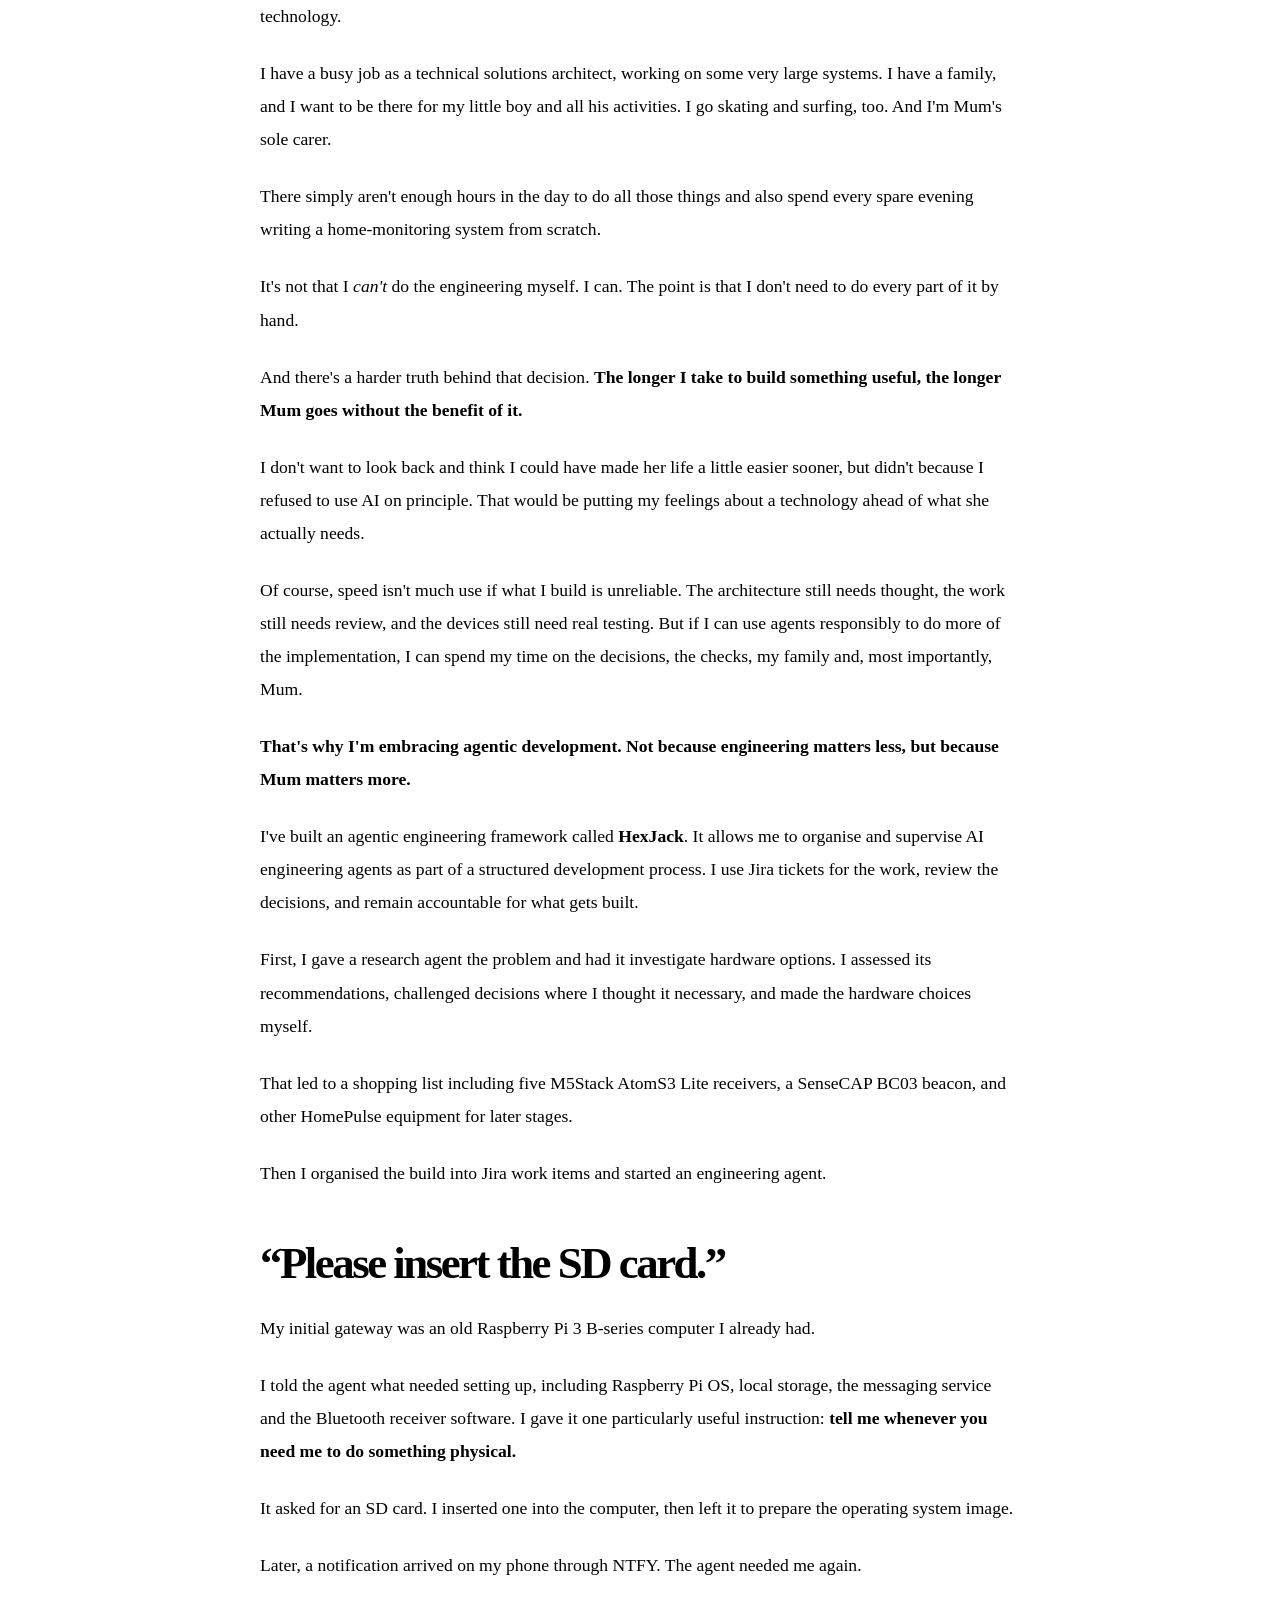
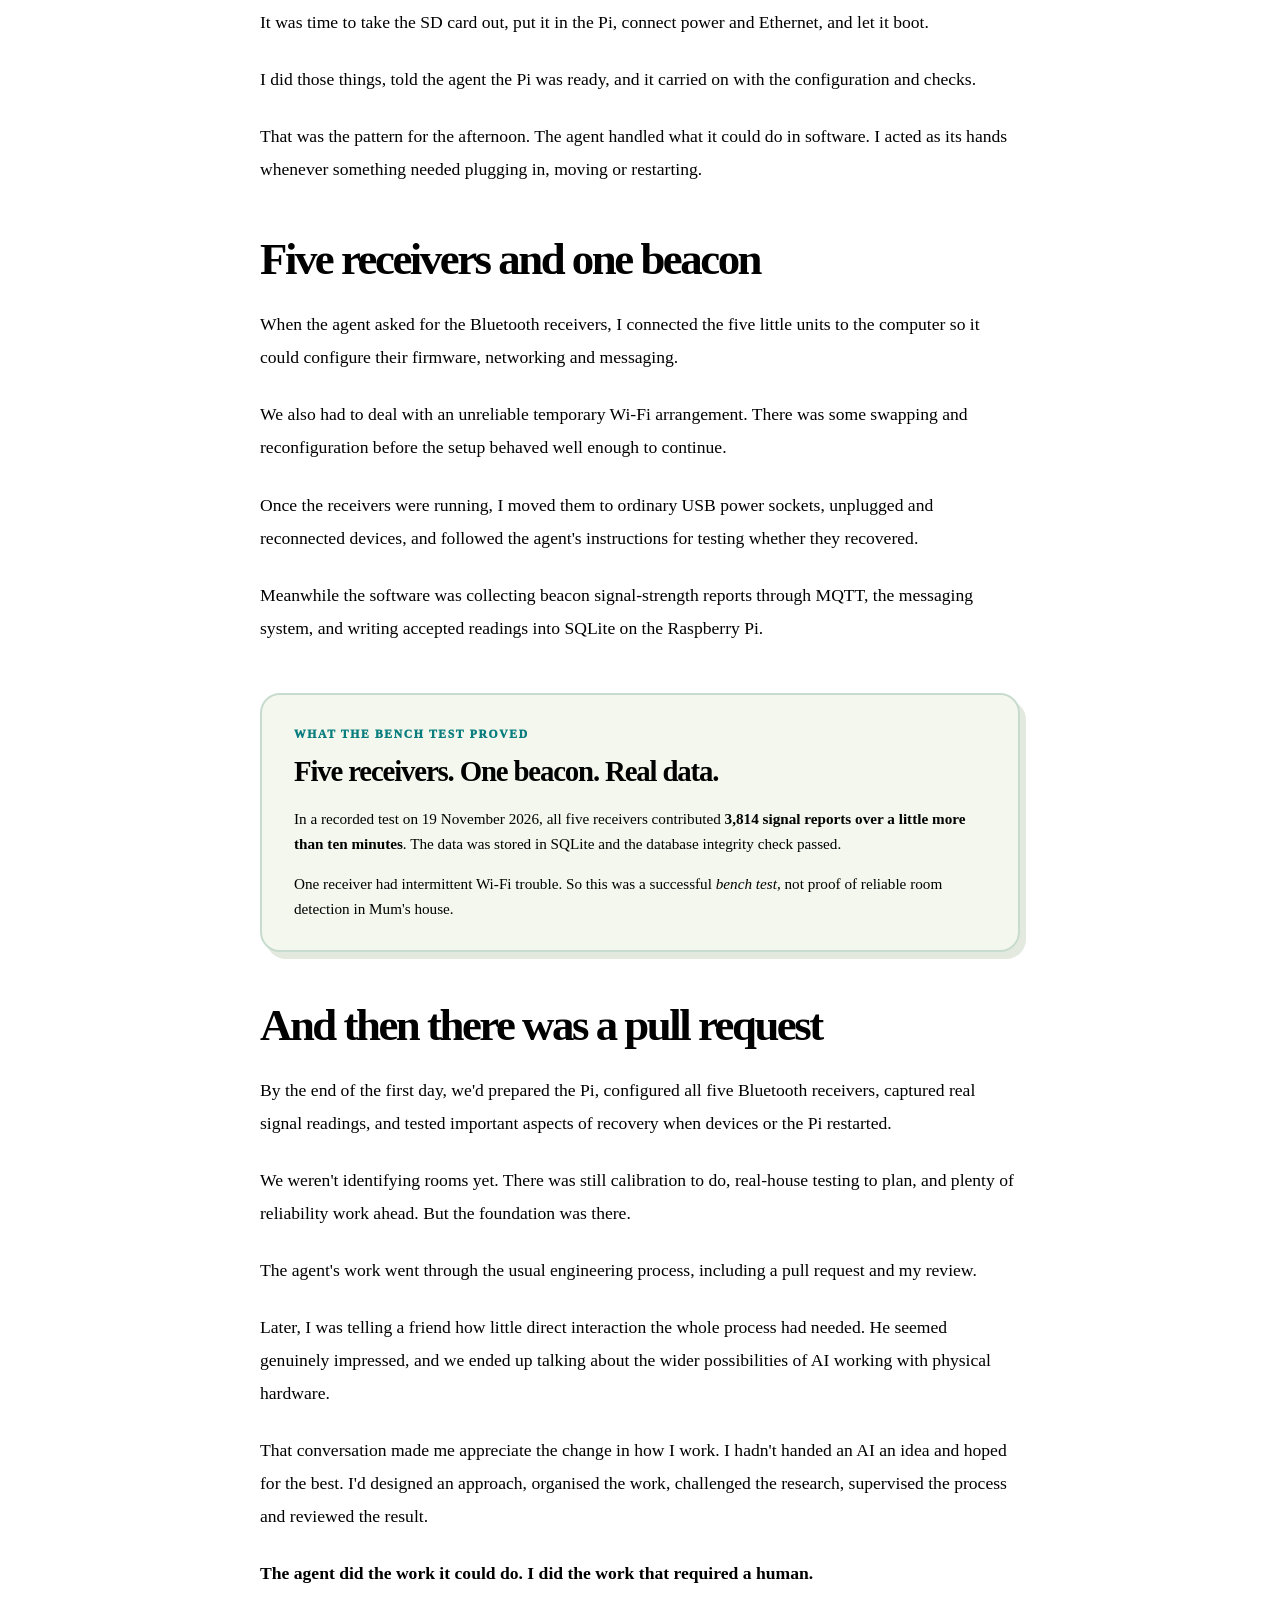
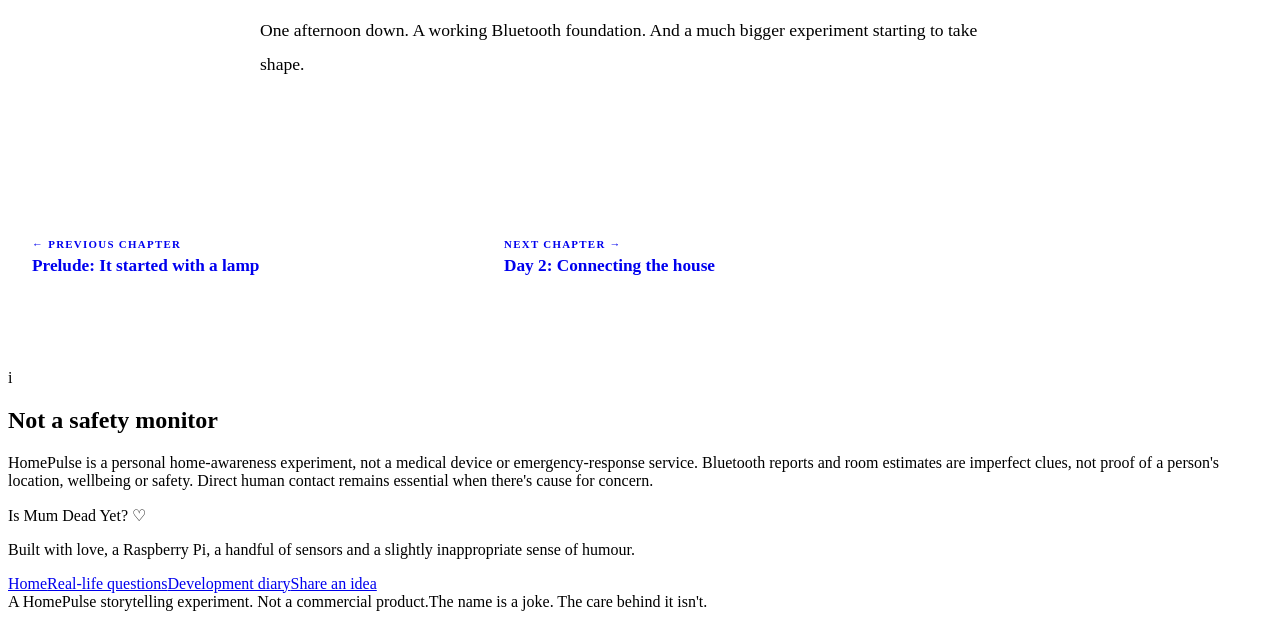
==== commit 3812d90e: "Link Day 2 development diary chapter" ====
--- a/diary-day-1.html
+++ b/diary-day-1.html
@@ -117,7 +117,7 @@
 
       <nav class="diary-chapter-nav shell" aria-label="Diary chapter navigation">
         <a class="diary-chapter-link" href="diary-prelude.html"><span>← PREVIOUS CHAPTER</span><strong>Prelude: It started with a lamp</strong></a>
-        <div class="diary-chapter-soon"><span>COMING NEXT</span><strong>Day 2: Connecting the house</strong><small>The hub, door sensors, doorbell and camera get their turn.</small></div>
+        <a class="diary-chapter-link" href="diary-day-2.html"><span>NEXT CHAPTER →</span><strong>Day 2: Connecting the house</strong></a>
       </nav>
     </article>
     <section class="section disclaimer-section"><div class="shell disclaimer"><div class="disclaimer-icon" aria-hidden="true">i</div><div><h2>Not a safety monitor</h2><p>HomePulse is a personal home-awareness experiment, not a medical device or emergency-response service. Bluetooth reports and room estimates are imperfect clues, not proof of a person's location, wellbeing or safety. Direct human contact remains essential when there's cause for concern.</p></div></div></section>
